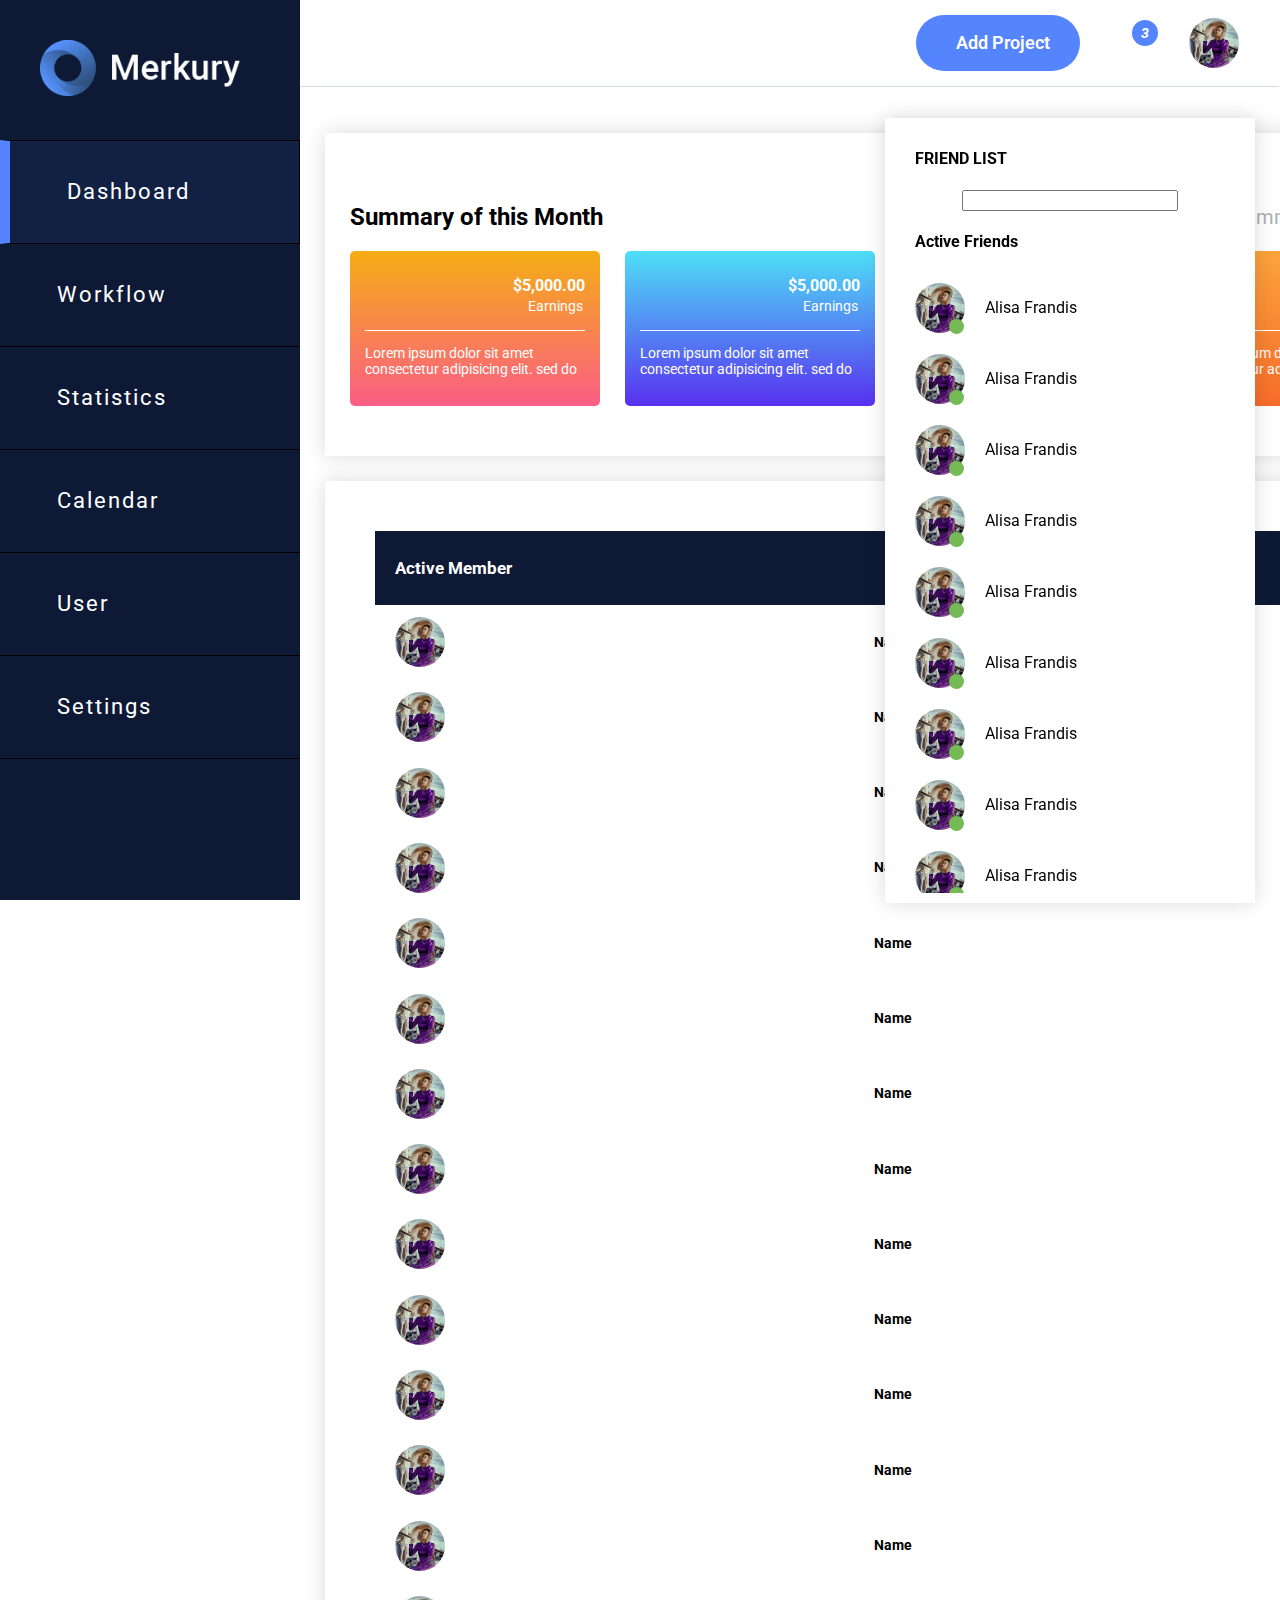
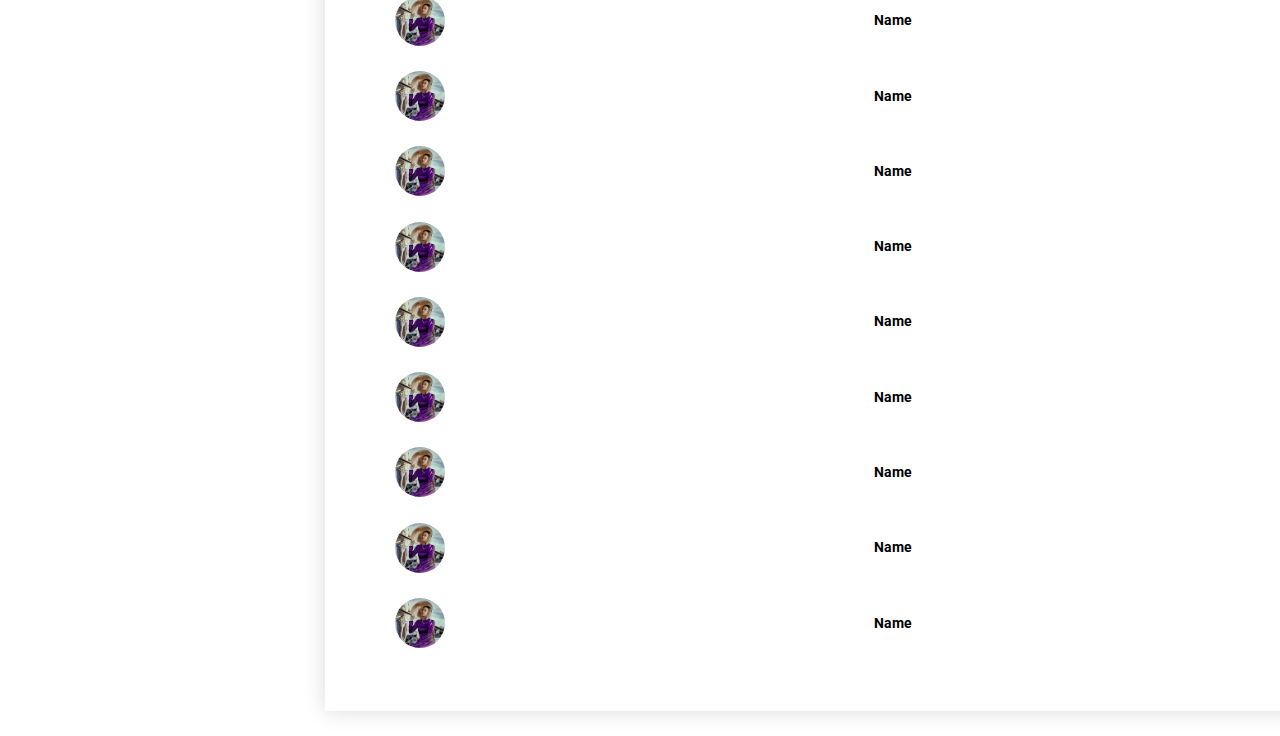
==== Dashboard.html @ c9a0dea6 "v-1" ====
<!DOCTYPE html>
<html lang="en">
<head>
    <meta charset="UTF-8">
    <meta http-equiv="X-UA-Compatible" content="IE=edge">
    <meta name="viewport" content="width=device-width, initial-scale=1.0">
    <link rel="stylesheet" href="https://cdnjs.cloudflare.com/ajax/libs/font-awesome/6.1.2/css/all.min.css" integrity="sha512-1sCRPdkRXhBV2PBLUdRb4tMg1w2YPf37qatUFeS7zlBy7jJI8Lf4VHwWfZZfpXtYSLy85pkm9GaYVYMfw5BC1A==" crossorigin="anonymous" referrerpolicy="no-referrer" />
    <link rel="stylesheet" href="assets/css/dashboard.css">
    <link rel="preconnect" href="https://fonts.googleapis.com">
    <link rel="preconnect" href="https://fonts.gstatic.com" crossorigin>
    <link href="https://fonts.googleapis.com/css2?family=Roboto:wght@400;500;700;900&display=swap" rel="stylesheet">
    <title>Dashboard</title>

</head>
<body>

    <section id="dash-menu">
        <div class="logo-image"><a href="#"><img src="assets/images/logo.png" alt=""></a></div>
        <div class="menu-item-list">
            <li><i class="fa fa-house"></i><a href="#">Dashboard</a></li>
            <li><i class="fa fa-house"></i><a href="#">Workflow</a></li>
            <li><i class="fa fa-house"></i><a href="#">Statistics</a></li>
            <li><i class="fa fa-house"></i><a href="#">Calendar</a></li>
            <li><i class="fa fa-house"></i><a href="">User</a></li>
            <li><i class="fa fa-house"></i><a href="#">Settings</a></li>
        </div>
    </section>


    <section id="dash-body">
        <div class="user-nav">
            <div class="srch-hum-l">
                <i class="fa-solid fa-bars"></i>
                <i class="fa fa-magnifying-glass"></i>
            </div>
            <div class="btn-user-img-r">
                <div class="button"><i class="fa-solid fa-plus"></i><a href="">Add Project</a></div>
                <i class="fa fa-envelope"></i>
                <i class="fa fa-bell"><div class="bell-text"><h4>3</h4></div></i>
                <div class="user-prfl-pic"><img src="assets/images/user-profile.png" alt=""></div>
            </div>
        </div>

        <div class="dash-body-right-sidebar">
            <div class="dash-brd-content">
                <div class="summary-wrap">
                    <div class="summary-title-cal">
                        <div class="summary-heading">
                            <h2>Summary of this Month</h2>
                        </div>
                        <div class="summary-date">
                            <li></i><input type="date"></li>
                        </div>
                    </div>
                    <div class="summary-icon-bx-wrap">
                        <div class="icon-box">
                            <div class="icon-dscrp-wrp">
                                <i class="fa fa-house"></i>
                                <div class="icon-description">
                                    <h4>$5,000.00</h4>
                                    <p>Earnings</p>
                                </div>
                            </div>
                            <p>Lorem ipsum dolor sit amet consectetur adipisicing elit. sed do</p>
                        </div>
                        <div class="icon-box">
                            <div class="icon-dscrp-wrp">
                                <i class="fa fa-house"></i>
                                <div class="icon-description">
                                    <h4>$5,000.00</h4>
                                    <p>Earnings</p>
                                </div>
                            </div>
                            <p>Lorem ipsum dolor sit amet consectetur adipisicing elit. sed do</p>
                        </div>
                        <div class="icon-box">
                            <div class="icon-dscrp-wrp">
                                <i class="fa fa-house"></i>
                                <div class="icon-description">
                                    <h4>$5,000.00</h4>
                                    <p>Earnings</p>
                                </div>
                            </div>
                            <p>Lorem ipsum dolor sit amet consectetur adipisicing elit. sed do</p>
                        </div>
                        <div class="icon-box">
                            <div class="icon-dscrp-wrp">
                                <i class="fa fa-house"></i>
                                <div class="icon-description">
                                    <h4>$5,000.00</h4>
                                    <p>Earnings</p>
                                </div>
                            </div>
                            <p>Lorem ipsum dolor sit amet consectetur adipisicing elit. sed do</p>
                        </div>
                    </div>        
                </div>
                <div class="table-wrap">
                    <div class="styled-table">
                        <li><h3>Active Member</h3><h3>Name</h3><h3>Points</h3></li>
                        <li><img src="assets/images/user-profile.png" alt=""><h4>Name</h4><p>Points</p></li>
                        <li><img src="assets/images/user-profile.png" alt=""><h4>Name</h4><p>Points</p></li>
                        <li><img src="assets/images/user-profile.png" alt=""><h4>Name</h4><p>Points</p></li>
                        <li><img src="assets/images/user-profile.png" alt=""><h4>Name</h4><p>Points</p></li>
                        <li><img src="assets/images/user-profile.png" alt=""><h4>Name</h4><p>Points</p></li>
                        <li><img src="assets/images/user-profile.png" alt=""><h4>Name</h4><p>Points</p></li>
                        <li><img src="assets/images/user-profile.png" alt=""><h4>Name</h4><p>Points</p></li>
                        <li><img src="assets/images/user-profile.png" alt=""><h4>Name</h4><p>Points</p></li>
                        <li><img src="assets/images/user-profile.png" alt=""><h4>Name</h4><p>Points</p></li>
                        <li><img src="assets/images/user-profile.png" alt=""><h4>Name</h4><p>Points</p></li>
                        <li><img src="assets/images/user-profile.png" alt=""><h4>Name</h4><p>Points</p></li>
                        <li><img src="assets/images/user-profile.png" alt=""><h4>Name</h4><p>Points</p></li>
                        <li><img src="assets/images/user-profile.png" alt=""><h4>Name</h4><p>Points</p></li>
                        <li><img src="assets/images/user-profile.png" alt=""><h4>Name</h4><p>Points</p></li>
                        <li><img src="assets/images/user-profile.png" alt=""><h4>Name</h4><p>Points</p></li>
                        <li><img src="assets/images/user-profile.png" alt=""><h4>Name</h4><p>Points</p></li>
                        <li><img src="assets/images/user-profile.png" alt=""><h4>Name</h4><p>Points</p></li>
                        <li><img src="assets/images/user-profile.png" alt=""><h4>Name</h4><p>Points</p></li>
                        <li><img src="assets/images/user-profile.png" alt=""><h4>Name</h4><p>Points</p></li>
                        <li><img src="assets/images/user-profile.png" alt=""><h4>Name</h4><p>Points</p></li>
                        <li><img src="assets/images/user-profile.png" alt=""><h4>Name</h4><p>Points</p></li>
                        <li><img src="assets/images/user-profile.png" alt=""><h4>Name</h4><p>Points</p></li>
                    </div>
        
                </div>
            </div>
            
            <div class="dash-brd-rgt-sdbr">
                <div class="right-sidebar-icon-wraper">
                    <i class="fa fa-house"></i>
                    <i class="fa fa-house"></i>
                    <i class="fa fa-house"></i>
                    
                </div>
                <div class="rt-sdbr-friend-list ">
                    <div class="rt-sdbr-icon-wraper">
                        <h4>FRIEND LIST</h4>
                        <div class="rt-sdbr-friend-list-icon">
                            <i class="fa fa-plus" aria-hidden="true"></i>
                            <i class="fa fa-ellipsis-h" aria-hidden="true"></i>
                        </div>
                    </div>
                    <div class="rt-sdbr-icon-wraper2">
                        <div class="rt-sdbr-friend-list-icon-2">
                            <i class="fa fa-magnifying-glass"></i>
                            <input type="text">
                            <i class="fa fa-times" aria-hidden="true"></i>
                        </div>
                    </div>
                    <h4>Active Friends</h4>

                    <div class="all-friends-lists">
                        
                        <li><div class="user-actv-pic"><img src="assets/images/user-profile.png" alt=""></div><p>Alisa Frandis</p><i class="fa fa-ellipsis-h" aria-hidden="true"></i></li>
                        <li><div class="user-actv-pic"><img src="assets/images/user-profile.png" alt=""></div><p>Alisa Frandis</p><i class="fa fa-ellipsis-h" aria-hidden="true"></i></li>
                        <li><div class="user-actv-pic"><img src="assets/images/user-profile.png" alt=""></div><p>Alisa Frandis</p><i class="fa fa-ellipsis-h" aria-hidden="true"></i></li>
                        <li><div class="user-actv-pic"><img src="assets/images/user-profile.png" alt=""></div><p>Alisa Frandis</p><i class="fa fa-ellipsis-h" aria-hidden="true"></i></li>
                        <li><div class="user-actv-pic"><img src="assets/images/user-profile.png" alt=""></div><p>Alisa Frandis</p><i class="fa fa-ellipsis-h" aria-hidden="true"></i></li>
                        <li><div class="user-actv-pic"><img src="assets/images/user-profile.png" alt=""></div><p>Alisa Frandis</p><i class="fa fa-ellipsis-h" aria-hidden="true"></i></li>
                        <li><div class="user-actv-pic"><img src="assets/images/user-profile.png" alt=""></div><p>Alisa Frandis</p><i class="fa fa-ellipsis-h" aria-hidden="true"></i></li>
                        <li><div class="user-actv-pic"><img src="assets/images/user-profile.png" alt=""></div><p>Alisa Frandis</p><i class="fa fa-ellipsis-h" aria-hidden="true"></i></li>
                        <li><div class="user-actv-pic"><img src="assets/images/user-profile.png" alt=""></div><p>Alisa Frandis</p><i class="fa fa-ellipsis-h" aria-hidden="true"></i></li>
                        <li><div class="user-actv-pic"><img src="assets/images/user-profile.png" alt=""></div><p>Alisa Frandis</p><i class="fa fa-ellipsis-h" aria-hidden="true"></i></li>
                        <li><div class="user-actv-pic"><img src="assets/images/user-profile.png" alt=""></div><p>Alisa Frandis</p><i class="fa fa-ellipsis-h" aria-hidden="true"></i></li>
                        <li><div class="user-actv-pic"><img src="assets/images/user-profile.png" alt=""></div><p>Alisa Frandis</p><i class="fa fa-ellipsis-h" aria-hidden="true"></i></li>
                        <li><div class="user-actv-pic"><img src="assets/images/user-profile.png" alt=""></div><p>Alisa Frandis</p><i class="fa fa-ellipsis-h" aria-hidden="true"></i></li>
                        <li><div class="user-actv-pic"><img src="assets/images/user-profile.png" alt=""></div><p>Alisa Frandis</p><i class="fa fa-ellipsis-h" aria-hidden="true"></i></li>
                        <li><div class="user-actv-pic"><img src="assets/images/user-profile.png" alt=""></div><p>Alisa Frandis</p><i class="fa fa-ellipsis-h" aria-hidden="true"></i></li>
                        <li><div class="user-actv-pic"><img src="assets/images/user-profile.png" alt=""></div><p>Alisa Frandis</p><i class="fa fa-ellipsis-h" aria-hidden="true"></i></li>
                    </div>
                    
                </div>
            </div>
        </div>
    </section>
    
</body>
</html>
---- assets/css/dashboard.css ----
body{
    display: flex;
    align-items: center;
    margin: 0;
    padding: 0;
    font-family: 'Roboto', sans-serif;


}


#dash-menu {
    background-color: #0e1a35;
    width: 300px;
    height: 100%;
    margin: 0;
    padding: 0;
    position: fixed;
    top: 0;
    left: 0;
}
#dash-menu .menu-item-list{

    width: 100%;
  
}
#dash-menu .menu-item-list i{
    margin-right: 15px;
    font-size: 25px;
    color: #5384ff;
  
}
#dash-menu .menu-item-list li{
    list-style: none;
    display: flex;
    align-items: center;
    padding: 40px 42px;
    border-bottom: 1px solid #000;
  
}
#dash-menu .menu-item-list li:hover{
    background-color:#122143 ;
    border: 1px solid #000;
    transition: 0.3 ease-in-out;
    cursor: pointer;
  
}
#dash-menu .menu-item-list li:active{
    background-color:#122143 ;
    border: 1px solid #000;
    border-left: 10px solid #5584ff;
}
#dash-menu .menu-item-list li:first-child{
    background-color:#122143 ;
    border: 1px solid #000;
    border-left: 10px solid #5584ff;
}

#dash-menu .menu-item-list li a{
    text-decoration: none;
    color: #fff;
    font-size: 22px;
    line-height: 1;
    font-weight: 400;
    letter-spacing: 2px;
}
#dash-menu .logo-image{
    justify-content: center;
    padding: 40px;
    margin: 0 auto;
}
#dash-menu .logo-image img{
    width: 200px;
    align-items: center;
    justify-content: center;

}


/*
*dashboard body style start
*/

#dash-body{
    width: calc(100% - 300px);
    margin-left:300px ;
}
#dash-body .user-nav{
    width: calc(100% - 381px);
    position: fixed;
    background-color: #fff;
    display: flex;
    align-items: center;
    justify-content: space-between;
    padding: 15px 40px;
    border-bottom: 1px solid #d4d9e3 ;
}
#dash-body .user-nav .srch-hum-l{
   display: flex;
   align-items: center;
   justify-content: space-between;
   gap: 35px;

}
#dash-body .user-nav .btn-user-img-r{
    display: flex;
    align-items: center;
    justify-content: space-between;
    gap: 10px;   
}
#dash-body .user-nav .btn-user-img-r:nth-child(1){
    gap: 52px;   
}
#dash-body .user-nav .btn-user-img-r:nth-child(2){
    gap: 31px;   
}
#dash-body .user-nav .btn-user-img-r:nth-child(3){
    gap: 38px;   
}

#dash-body .user-nav .btn-user-img-r .button{
    display: flex;
    background-color: #5584ff;
    padding: 19px 30px;
    border-radius: 50px;
}
#dash-body .user-nav .btn-user-img-r .button i{
    margin-right:10px ;
    color: #fff;
    
}

#dash-body .user-nav .btn-user-img-r .button a{
    font-size: 18px;
    font-weight: 600;
    color: #fff;
    line-height: 1;
    text-decoration: none;  
}
#dash-body .user-nav .btn-user-img-r .user-prfl-pic{
    height: 50px;
    width: 50px;
    border-radius: 50%;
    object-fit: contain;  
    
}
 #dash-body .user-nav .btn-user-img-r i{
    font-size: 25px;
    display: flex;
    align-items: center;
    justify-content: center;
    
}
#dash-body .user-nav .btn-user-img-r .fa-bell .bell-text{
    display: flex;
    background-color: #5584ff;
    height:20px;
    width: 20px;
    justify-content: center;
    align-items: center;
    color: #fff;
    border-radius: 50%;
    padding:3px ;   
    margin-top: -20px;
    margin-left: -10px;
}
#dash-body .user-nav .btn-user-img-r .fa-bell .bell-text h4{
    display: inline-flex;
    line-height: 0;
    align-items: center;
    justify-content: center;
    text-align: center;
    font-size: 14px;
    line-height: 0;
    
}

#dash-body .user-nav .btn-user-img-r .user-prfl-pic img{
    height: 50px;
    width: 50px;
    border-radius: 50%;
    object-fit: cover; 
    
}
.dash-body-right-sidebar{
    margin-top: 133px;
    align-items: baseline;
    justify-content: space-between;
    width: auto;
    padding: 0px 25px;
}

.dash-body-right-sidebar .dash-brd-content{
    width: 1125px;
    align-items: baseline;
    justify-content: space-between;



}


.dash-body-right-sidebar .dash-brd-content .summary-wrap{
    align-items: center;
    justify-content: space-between;
    padding: 50px 25px;
    margin: 25px auto;
    background-color: #fff;
    box-shadow: 0 0 20px rgba(0, 0, 0, 0.15);
}
.dash-body-right-sidebar .dash-brd-content .summary-wrap .summary-title-cal{
    width: 100%;
    display: flex;
    align-items: center;
    justify-content: space-between;
  
}
.dash-body-right-sidebar .dash-brd-content .summary-wrap .summary-icon-bx-wrap{
    display: flex;
    align-items: center;
    justify-content: space-between;
    gap: 25px;
}

.dash-body-right-sidebar .dash-brd-content .summary-wrap .summary-icon-bx-wrap .icon-box{
   margin: 0 auto;
   padding: 15px;
   color: #fff;
   border-radius: 5px;
}
.dash-body-right-sidebar .dash-brd-content .summary-wrap .summary-icon-bx-wrap .icon-box:nth-child(1){

   background:linear-gradient(#F5AD15, #FA5E85);
   
}
.dash-body-right-sidebar .dash-brd-content .summary-wrap .summary-icon-bx-wrap .icon-box:nth-child(2){

   background:linear-gradient(#4EDFF6, #5831F0);
}
.dash-body-right-sidebar .dash-brd-content .summary-wrap .summary-icon-bx-wrap .icon-box:nth-child(3){

   background:linear-gradient(#4EF0BA, #3EC6E0);

}
.dash-body-right-sidebar .dash-brd-content .summary-wrap .summary-icon-bx-wrap .icon-box:nth-child(4){

   background:linear-gradient(#fca33d, #F76C2B);
 
}
.dash-body-right-sidebar .dash-brd-content .summary-wrap .summary-icon-bx-wrap .icon-box .icon-dscrp-wrp{

    display: flex;
    align-items: center;
    justify-content: space-between;
    border-bottom: 1px solid #fff ;
    padding: 12px 0;
}
.dash-body-right-sidebar .dash-brd-content .summary-wrap .summary-icon-bx-wrap .icon-box .icon-dscrp-wrp .icon-description{
    margin: 0;
    padding: 0;
}
.dash-body-right-sidebar .dash-brd-content .summary-wrap .summary-icon-bx-wrap .icon-box .icon-dscrp-wrp i{

    font-size: 27px;
    color: #fff;
}
.dash-body-right-sidebar .dash-brd-content .summary-wrap .summary-icon-bx-wrap .icon-box .icon-dscrp-wrp .icon-description h4{

    font-size: 16px;
    color: #fff;
    line-height: 1;
    margin: 0;
    
}
.dash-body-right-sidebar .dash-brd-content .summary-wrap .summary-icon-bx-wrap .icon-box .icon-dscrp-wrp .icon-description p{

    font-size: 14px;
    color: #fff;
    line-height: 1;
    text-align: right;
    margin: 5px 2px 5px 0;
   
}
.dash-body-right-sidebar .dash-brd-content .summary-wrap .summary-icon-bx-wrap .icon-box > p{

    font-size: 14px;
    color: #fff;
   
}
.dash-body-right-sidebar .dash-brd-content .summary-date li {
    list-style: none;
}

.dash-body-right-sidebar .dash-brd-content .table-wrap{
    align-items: center;
    justify-content: space-between;
    padding: 50px 25px;
    margin: 25px auto;
    background-color: #fff;
    box-shadow: 0 0 20px rgba(0, 0, 0, 0.15);
}


.summary-date li input{
    font-family: inherit;
    font-size: 20px;
    color: #afb0b1;
    border: none;
}



/*
*dashboard body style end
*/

/*
Right Sidebar style style start
*/

.dash-body-right-sidebar .dash-brd-rgt-sdbr{
    width: 350px;
    align-items: center;
    justify-content: center;
    position: fixed;
    right: 0;
    top: 118px;
    margin-right: 25px;
    padding: 10px;
    background-color: #ffffff;
    box-shadow: 0 0 20px rgba(0, 0, 0, 0.15);

}
.dash-body-right-sidebar .dash-brd-rgt-sdbr .right-sidebar-icon-wraper{
    display: flex;
    align-items: center;
    justify-content: space-between;
    

}
.dash-body-right-sidebar .dash-brd-rgt-sdbr .right-sidebar-icon-wraper i{
    font-size: 22px;
    color: #A9A9AA;

    

}
.dash-body-right-sidebar .dash-brd-rgt-sdbr .right-sidebar-icon-wraper i:hover{
    color: lightpink;
    cursor: pointer;
}
.dash-body-right-sidebar .dash-brd-rgt-sdbr .rt-sdbr-friend-list{
    width: auto;
    padding:0 20px;
}
.dash-body-right-sidebar .dash-brd-rgt-sdbr .rt-sdbr-friend-list .rt-sdbr-icon-wraper{
    display: flex;
    align-items: center;
    justify-content: space-between;
    width: auto;
}
.dash-body-right-sidebar .dash-brd-rgt-sdbr .rt-sdbr-friend-list .rt-sdbr-icon-wraper .rt-sdbr-friend-list-icon{
    display: grid;
    align-items: center;
    justify-content: space-between;
    width: auto;
    grid-template-columns: 1fr 1fr ;
    gap: 15px;
}
.dash-body-right-sidebar .dash-brd-rgt-sdbr .rt-sdbr-friend-list .rt-sdbr-icon-wraper2 .rt-sdbr-friend-list-icon-2{
    display: grid;
    align-items: center;
    justify-content: space-between;
    width: auto;
    grid-template-columns: .1fr 1fr .1fr ;
    gap: 25px;
}
.all-friends-lists{
    height: calc(100vh - 31vh);
    width: auto;
    margin-top: 10px;
    overflow: scroll;
    overflow-x: hidden;

    
}
.all-friends-lists li{
    display: grid;
    grid-template-columns: .1fr 1fr .1fr;
    width: auto;
    align-items: center;
    gap: 20px;
    padding: 10px 0;


}
.all-friends-lists li:nth-child(1)+ p{
 gap: 20px;
}

.all-friends-lists li .user-actv-pic{
    height: 50px;
    width: 50px;
}
.all-friends-lists li img{
   height: 50px;
   width: 50px;
   border-radius: 50%;
   object-fit: cover;

}
.all-friends-lists li .user-actv-pic::after{
    content: "";
    display: flex;
    position: relative;
    height: 15px;
    width: 15px;
    background-color: #74BB55;
    border-radius: 50%;
    bottom: 18px;
    left: 34px;

}
/*
Right Sidebar style style End
*/

/*
*table style start
*/

.table-wrap .styled-table{
    width: auto;
    padding: 0 25px;
    font-size: 0.9em;
    

}
.table-wrap .styled-table li{
    display: flex;
    width: auto;
    align-items: center;
    justify-content: space-between;
    padding: 10px 20px;
}
.table-wrap .styled-table li:hover{

    background-color: #1058ff;
    color: #ffffff;
    cursor: pointer;
    transition: all 0.3s ease;
}
.table-wrap .styled-table li:nth-child(1){
    background-color: #0e1a35;
    color: #ffffff;
    text-align: left;
}
.table-wrap .styled-table li :active{
    background-color: #0e1a35;
    color: #ffffff;
    text-align: left;
}
.table-wrap .styled-table li img{
    height: 50px;
    width: 50px;
    border-radius: 50%;
    object-fit: cover;
}

.styled-table thead tr {

}
.styled-table th,
.styled-table td {
    padding: 12px 15px;
}
.styled-table tbody tr {
    border-bottom: 1px solid #dddddd;
}

.styled-table tbody tr:nth-of-type(even) {
    background-color: #f3f3f3;
}

.styled-table tbody tr:last-of-type {
    border-bottom: 2px solid #5584FF;
}
.styled-table tbody tr.active-row {
    font-weight: bold;
    color: #5584FF;
}
/*
*table style end
*/
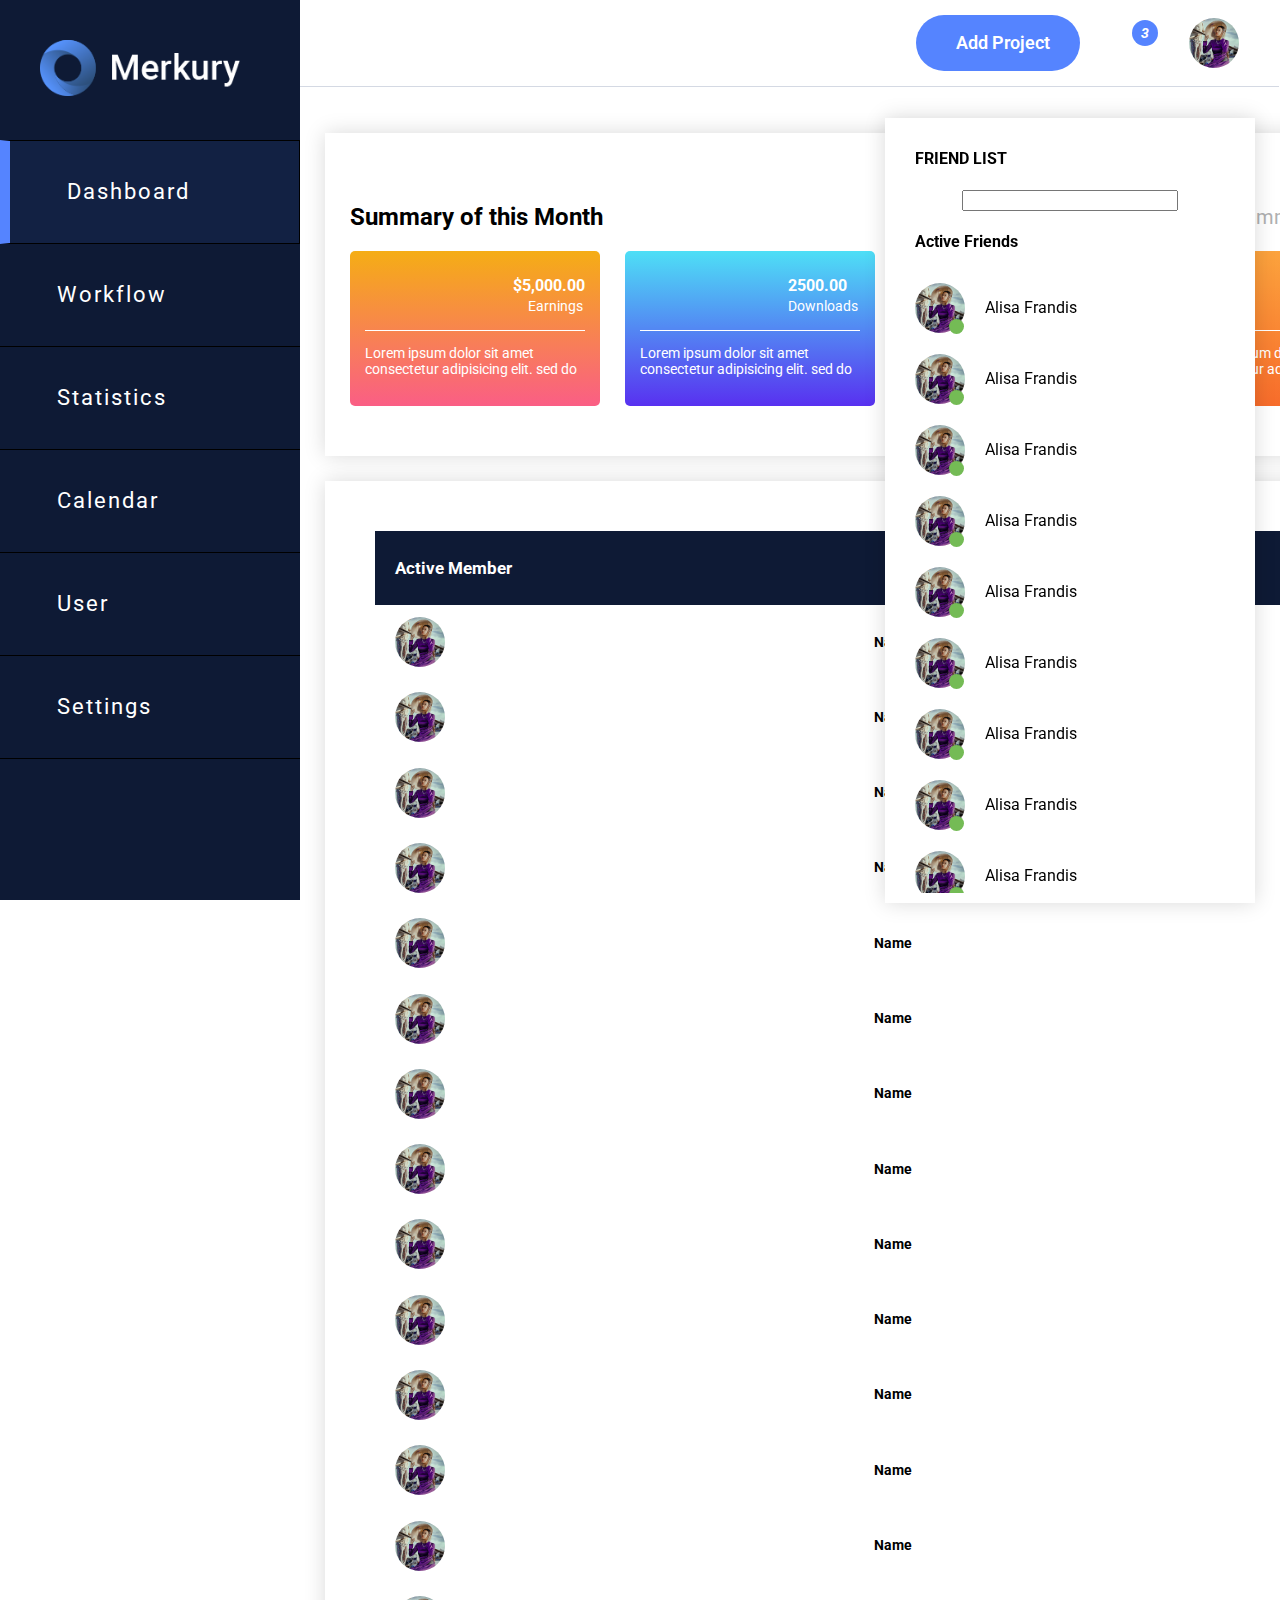
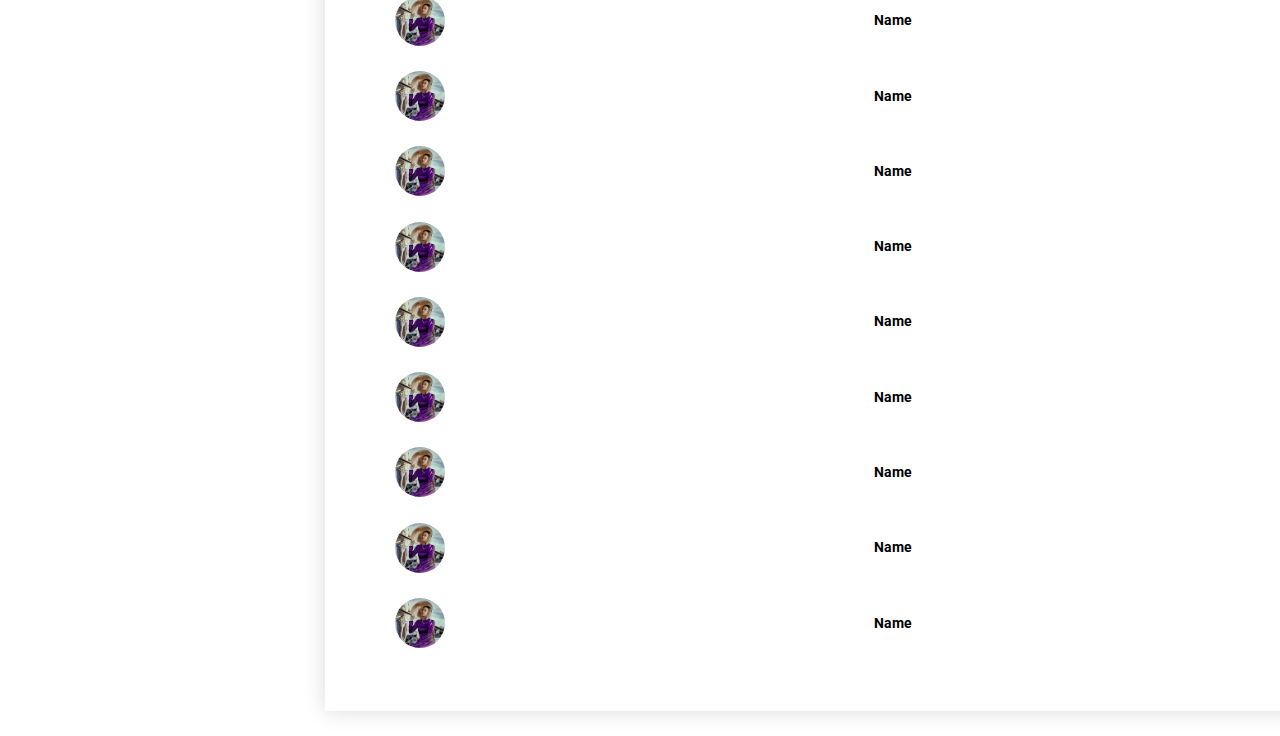
==== commit 161d3759: "Updated" ====
--- a/Dashboard.html
+++ b/Dashboard.html
@@ -4,7 +4,7 @@
     <meta charset="UTF-8">
     <meta http-equiv="X-UA-Compatible" content="IE=edge">
     <meta name="viewport" content="width=device-width, initial-scale=1.0">
-    <link rel="stylesheet" href="https://cdnjs.cloudflare.com/ajax/libs/font-awesome/6.1.2/css/all.min.css" integrity="sha512-1sCRPdkRXhBV2PBLUdRb4tMg1w2YPf37qatUFeS7zlBy7jJI8Lf4VHwWfZZfpXtYSLy85pkm9GaYVYMfw5BC1A==" crossorigin="anonymous" referrerpolicy="no-referrer" />
+    <link rel="stylesheet" href="https://cdnjs.cloudflare.com/ajax/libs/font-awesome/6.1.2/css/all.min.css" integrity="sha512-1sCRPdkRXhBV2PBLUdRb4tMg1w2YPf37qatUFeS7zlBy7jJI8Lf4VHwWfZZfpXtYSLy85pkm9GaYVYMfw5BC1A==" crossorigin="anonymous" referrerpolicy="no-referrer" />    
     <link rel="stylesheet" href="assets/css/dashboard.css">
     <link rel="preconnect" href="https://fonts.googleapis.com">
     <link rel="preconnect" href="https://fonts.gstatic.com" crossorigin>
@@ -49,13 +49,13 @@
                             <h2>Summary of this Month</h2>
                         </div>
                         <div class="summary-date">
-                            <li></i><input type="date"></li>
+                            <li><input type="date"></li>
                         </div>
                     </div>
                     <div class="summary-icon-bx-wrap">
                         <div class="icon-box">
                             <div class="icon-dscrp-wrp">
-                                <i class="fa fa-house"></i>
+                                <i class="fa fa-trophy" aria-hidden="true"></i>
                                 <div class="icon-description">
                                     <h4>$5,000.00</h4>
                                     <p>Earnings</p>
@@ -65,30 +65,30 @@
                         </div>
                         <div class="icon-box">
                             <div class="icon-dscrp-wrp">
-                                <i class="fa fa-house"></i>
+                                <i class="fa fa-cloud-download" aria-hidden="true"></i>
                                 <div class="icon-description">
-                                    <h4>$5,000.00</h4>
-                                    <p>Earnings</p>
+                                    <h4>2500.00</h4>
+                                    <p>Downloads</p>
                                 </div>
                             </div>
                             <p>Lorem ipsum dolor sit amet consectetur adipisicing elit. sed do</p>
                         </div>
                         <div class="icon-box">
                             <div class="icon-dscrp-wrp">
-                                <i class="fa fa-house"></i>
+                                <i class="fa fa-users" aria-hidden="true"></i>
                                 <div class="icon-description">
-                                    <h4>$5,000.00</h4>
-                                    <p>Earnings</p>
+                                    <h4>1575</h4>
+                                    <p>New Views</p>
                                 </div>
                             </div>
                             <p>Lorem ipsum dolor sit amet consectetur adipisicing elit. sed do</p>
                         </div>
                         <div class="icon-box">
                             <div class="icon-dscrp-wrp">
-                                <i class="fa fa-house"></i>
+                                <i class="fa fa-comments" aria-hidden="true"></i>
                                 <div class="icon-description">
-                                    <h4>$5,000.00</h4>
-                                    <p>Earnings</p>
+                                    <h4>1898</h4>
+                                    <p>Comments</p>
                                 </div>
                             </div>
                             <p>Lorem ipsum dolor sit amet consectetur adipisicing elit. sed do</p>
@@ -175,4 +175,4 @@
     </section>
     
 </body>
-</html>+</html>
